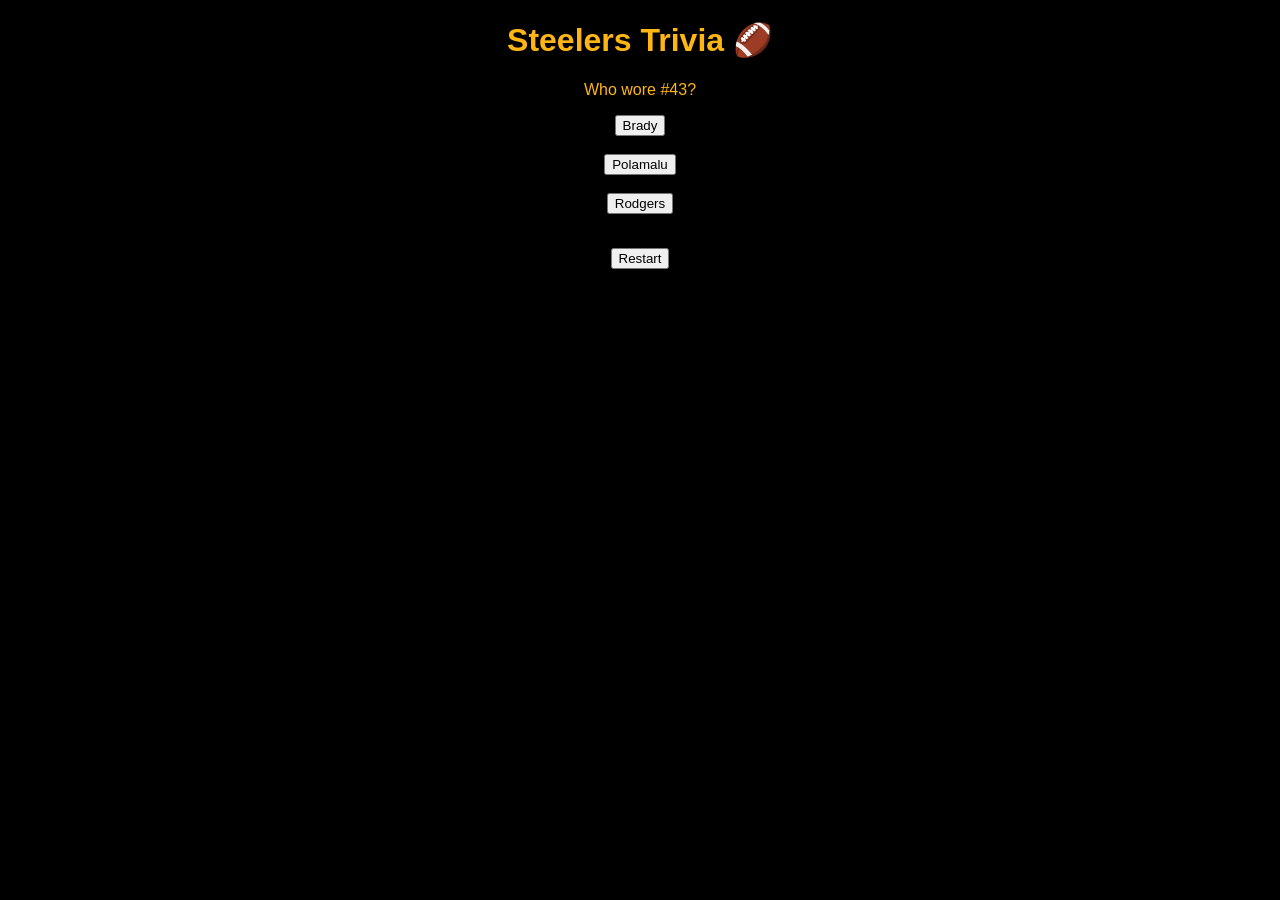
==== app.html @ 40a43d87 "Create app.html" ====
<!DOCTYPE html>
<html>
<head>
    <title>Steelers Trivia</title>
</head>

<body style="text-align:center; background:black; color:#FFB612; font-family:Arial;">

<h1>Steelers Trivia 🏈</h1>

<p id="question"></p>
<div id="answers"></div>
<p id="score"></p>

<button onclick="restart()">Restart</button>

<audio id="correctSound" src="https://www.soundjay.com/buttons/sounds/button-4.mp3"></audio>
<audio id="wrongSound" src="https://www.soundjay.com/buttons/sounds/button-10.mp3"></audio>

<script>
const quiz = [
    { q: "Who wore #43?", a: ["Brady","Polamalu","Rodgers"], correct: 1 },
    { q: "Steelers colors?", a: ["Red","Black & Gold","Green"], correct: 1 },
    { q: "Super Bowls won?", a: ["6","3","8"], correct: 0 }
];

let current = 0;
let score = 0;

function loadQ() {
    let q = quiz[current];
    document.getElementById("question").innerHTML = q.q;

    let html = "";
    q.a.forEach((ans,i)=>{
        html += `<button onclick="check(${i})">${ans}</button><br><br>`;
    });

    document.getElementById("answers").innerHTML = html;
}

function check(ans) {
    if(ans === quiz[current].correct){
        score++;
        document.getElementById("correctSound").play();
    } else {
        document.getElementById("wrongSound").play();
    }

    current++;

    if(current < quiz.length){
        loadQ();
    } else {
        document.getElementById("question").innerHTML = "Game Over!";
        document.getElementById("answers").innerHTML = "";
        document.getElementById("score").innerHTML = "Score: " + score + "/3";
    }
}

function restart(){
    current = 0;
    score = 0;
    document.getElementById("score").innerHTML = "";
    loadQ();
}

loadQ();
</script>

</body>
</html>
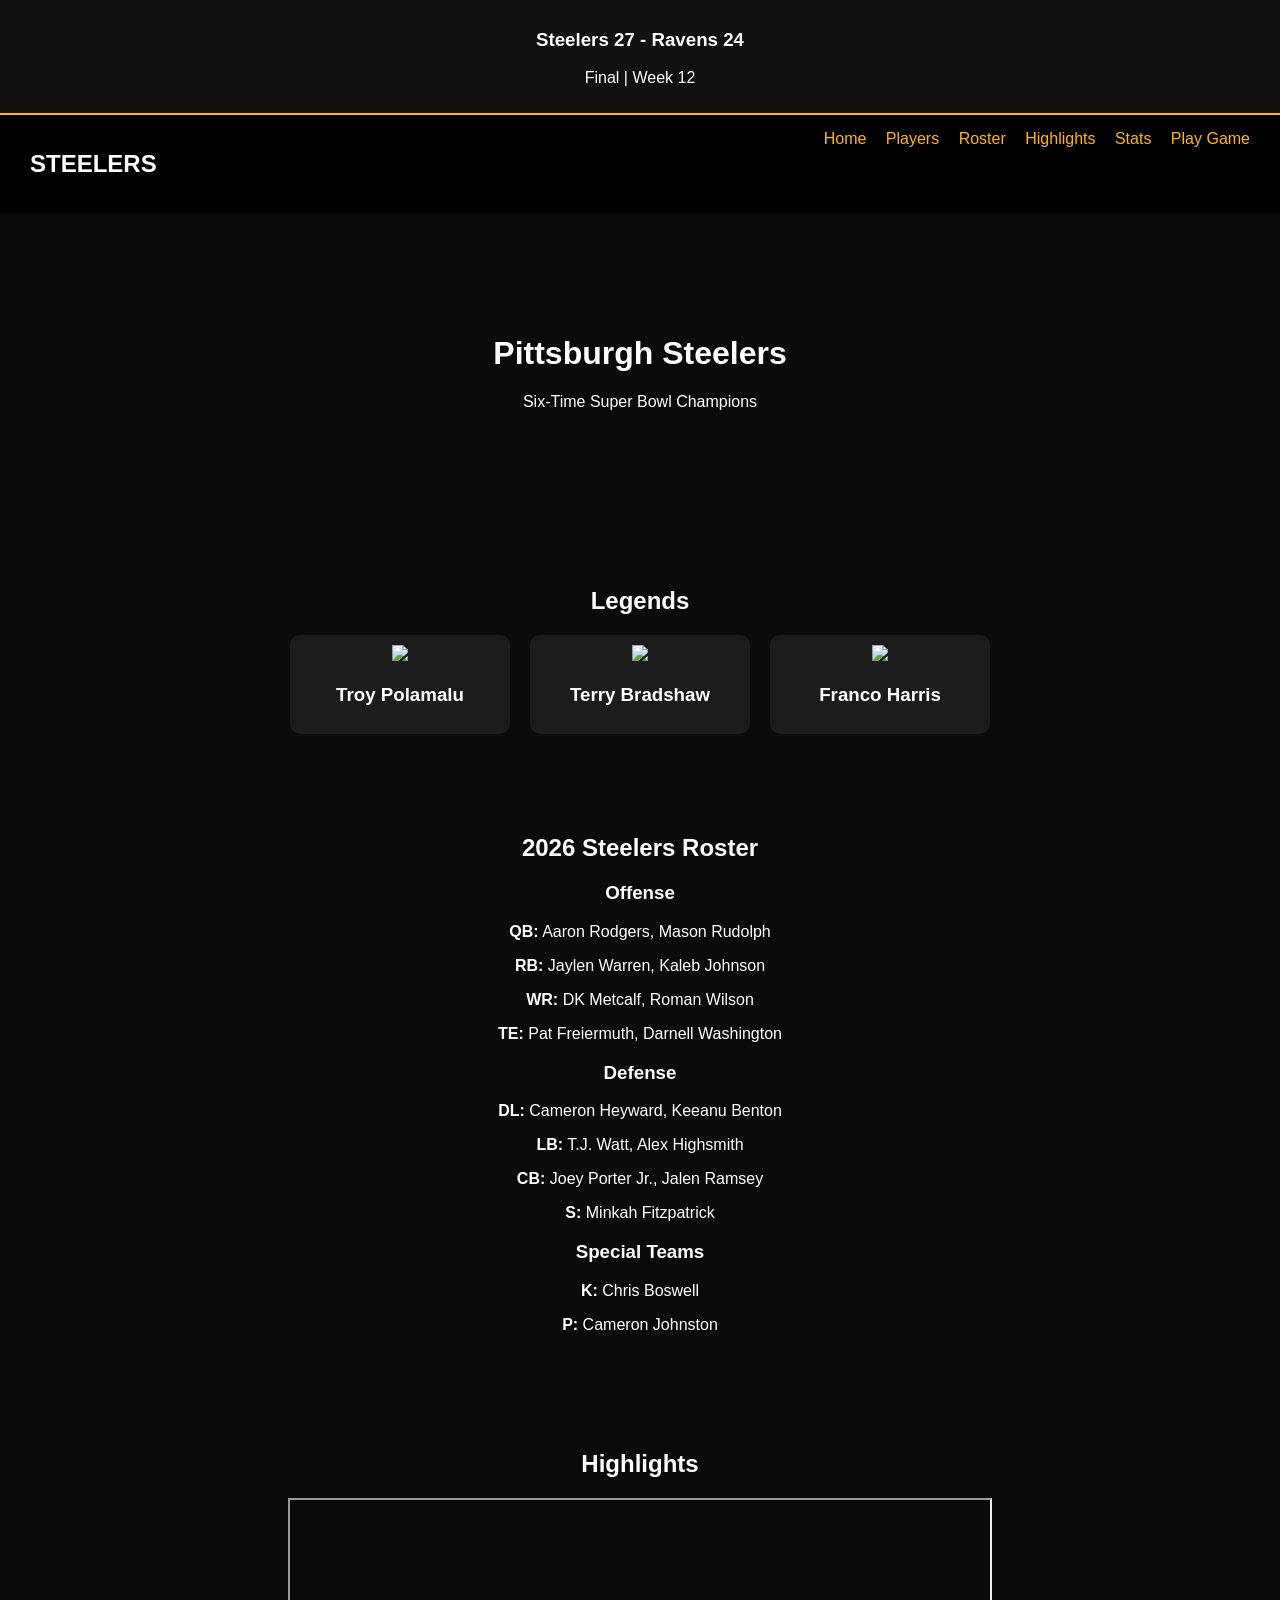
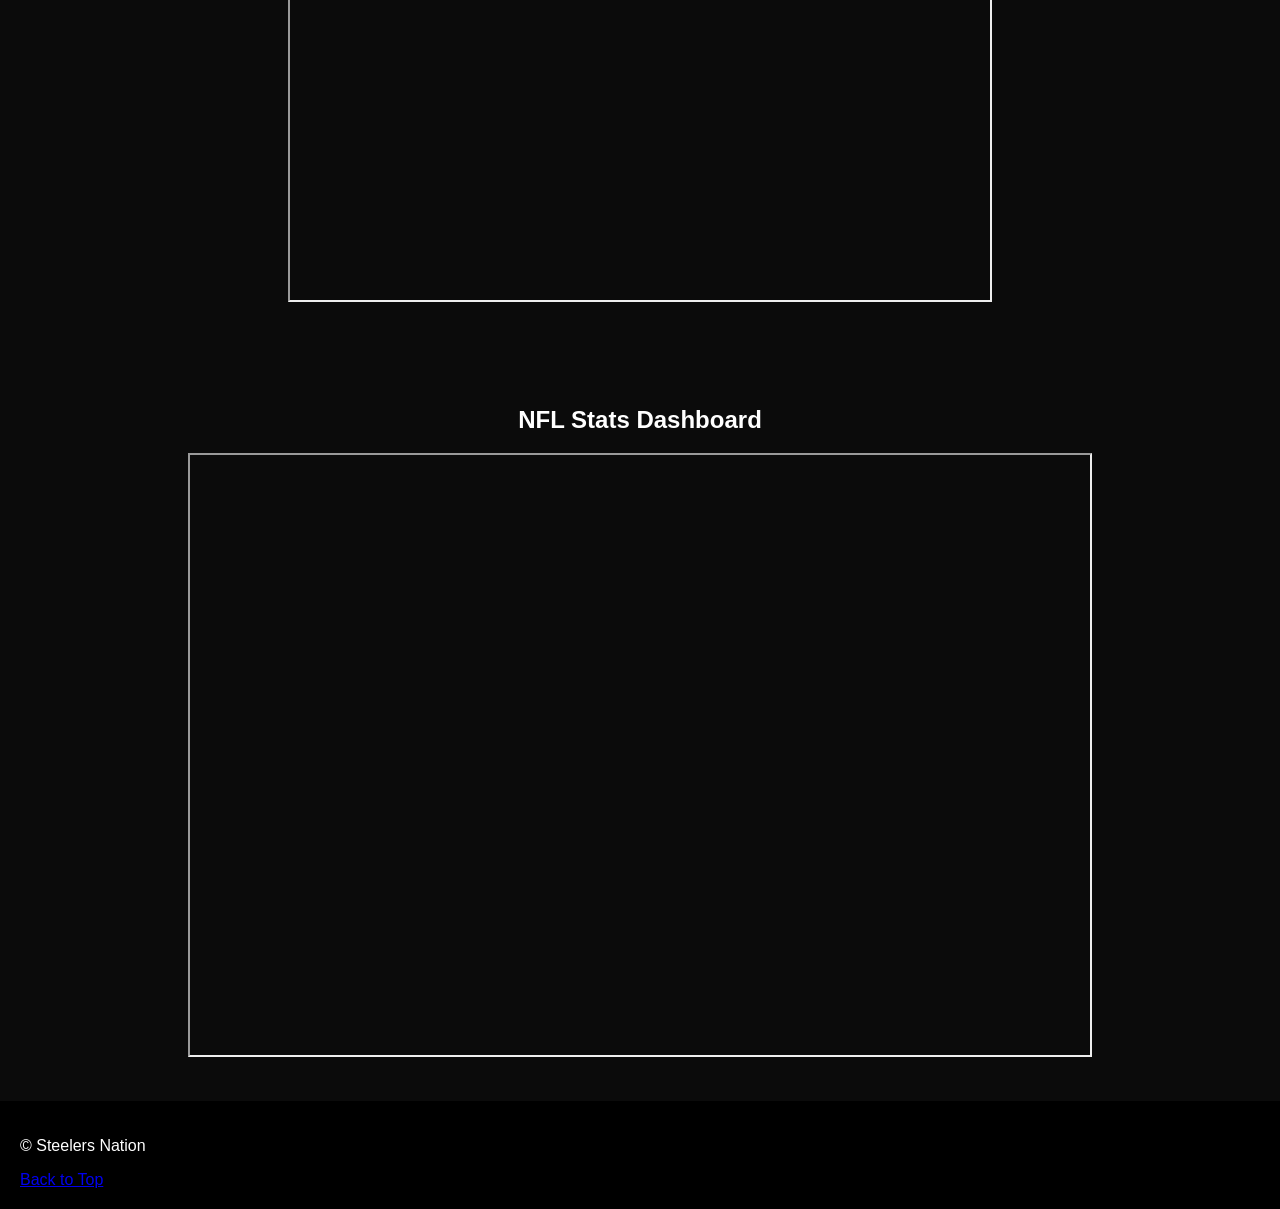
==== commit 15f4d731: "Update app.html" ====
--- a/app.html
+++ b/app.html
@@ -1,72 +1,119 @@
 <!DOCTYPE html>
-<html>
+<html lang="en">
 <head>
-    <title>Steelers Trivia</title>
+    <meta charset="UTF-8">
+    <title>Pittsburgh Steelers</title>
+    <link rel="stylesheet" href="styles.css">
 </head>
 
-<body style="text-align:center; background:black; color:#FFB612; font-family:Arial;">
+<body>
 
-<h1>Steelers Trivia 🏈</h1>
+<div class="page">
 
-<p id="question"></p>
-<div id="answers"></div>
-<p id="score"></p>
+<!-- SCOREBOARD -->
+<div class="scoreboard">
+    <h3>Steelers 27 - Ravens 24</h3>
+    <p>Final | Week 12</p>
+</div>
 
-<button onclick="restart()">Restart</button>
+<!-- NAV -->
+<div class="nav">
+    <h2>STEELERS</h2>
+    <div>
+        <a href="#top">Home</a>
+        <a href="#players">Players</a>
+        <a href="#roster">Roster</a>
+        <a href="#video">Highlights</a>
+        <a href="#stats">Stats</a>
+        <a href="app.html">Play Game</a>
+    </div>
+</div>
 
-<audio id="correctSound" src="https://www.soundjay.com/buttons/sounds/button-4.mp3"></audio>
-<audio id="wrongSound" src="https://www.soundjay.com/buttons/sounds/button-10.mp3"></audio>
+<!-- HERO -->
+<div class="hero" id="top">
+    <h1>Pittsburgh Steelers</h1>
+    <p>Six-Time Super Bowl Champions</p>
+</div>
 
-<script>
-const quiz = [
-    { q: "Who wore #43?", a: ["Brady","Polamalu","Rodgers"], correct: 1 },
-    { q: "Steelers colors?", a: ["Red","Black & Gold","Green"], correct: 1 },
-    { q: "Super Bowls won?", a: ["6","3","8"], correct: 0 }
-];
+<!-- PLAYERS -->
+<div class="section" id="players">
+    <h2>Legends</h2>
 
-let current = 0;
-let score = 0;
+    <div class="card-container">
+        <div class="card">
+            <img src="https://upload.wikimedia.org/wikipedia/commons/6/6f/Troy_Polamalu_2011.jpg">
+            <h3>Troy Polamalu</h3>
+        </div>
 
-function loadQ() {
-    let q = quiz[current];
-    document.getElementById("question").innerHTML = q.q;
+        <div class="card">
+            <img src="https://upload.wikimedia.org/wikipedia/commons/2/2e/Terry_Bradshaw_2014.jpg">
+            <h3>Terry Bradshaw</h3>
+        </div>
 
-    let html = "";
-    q.a.forEach((ans,i)=>{
-        html += `<button onclick="check(${i})">${ans}</button><br><br>`;
-    });
+        <div class="card">
+            <img src="https://upload.wikimedia.org/wikipedia/commons/3/3e/Franco_Harris_2007.jpg">
+            <h3>Franco Harris</h3>
+        </div>
+    </div>
+</div>
 
-    document.getElementById("answers").innerHTML = html;
-}
+<!-- ROSTER -->
+<div class="section" id="roster">
+    <h2>2026 Steelers Roster</h2>
 
-function check(ans) {
-    if(ans === quiz[current].correct){
-        score++;
-        document.getElementById("correctSound").play();
-    } else {
-        document.getElementById("wrongSound").play();
-    }
+    <div class="roster-grid">
 
-    current++;
+        <div class="roster-box">
+            <h3>Offense</h3>
+            <p><b>QB:</b> Aaron Rodgers, Mason Rudolph</p>
+            <p><b>RB:</b> Jaylen Warren, Kaleb Johnson</p>
+            <p><b>WR:</b> DK Metcalf, Roman Wilson</p>
+            <p><b>TE:</b> Pat Freiermuth, Darnell Washington</p>
+        </div>
 
-    if(current < quiz.length){
-        loadQ();
-    } else {
-        document.getElementById("question").innerHTML = "Game Over!";
-        document.getElementById("answers").innerHTML = "";
-        document.getElementById("score").innerHTML = "Score: " + score + "/3";
-    }
-}
+        <div class="roster-box">
+            <h3>Defense</h3>
+            <p><b>DL:</b> Cameron Heyward, Keeanu Benton</p>
+            <p><b>LB:</b> T.J. Watt, Alex Highsmith</p>
+            <p><b>CB:</b> Joey Porter Jr., Jalen Ramsey</p>
+            <p><b>S:</b> Minkah Fitzpatrick</p>
+        </div>
 
-function restart(){
-    current = 0;
-    score = 0;
-    document.getElementById("score").innerHTML = "";
-    loadQ();
-}
+        <div class="roster-box">
+            <h3>Special Teams</h3>
+            <p><b>K:</b> Chris Boswell</p>
+            <p><b>P:</b> Cameron Johnston</p>
+        </div>
 
-loadQ();
-</script>
+    </div>
+</div>
+
+<!-- VIDEO -->
+<div class="section" id="video">
+    <h2>Highlights</h2>
+
+    <iframe width="700" height="400"
+        src="https://www.youtube.com/embed/apXvAJOAsdU"
+        allowfullscreen>
+    </iframe>
+</div>
+
+<!-- TABLEAU -->
+<div class="section" id="stats">
+    <h2>NFL Stats Dashboard</h2>
+
+    <iframe src="https://public.tableau.com/views/NFLTeamStats/TeamStats?:embed=y&:display_count=yes"
+        width="900" height="600">
+    </iframe>
+</div>
+
+<!-- FOOTER -->
+<div class="footer">
+    <p>© Steelers Nation</p>
+    <a href="#top">Back to Top</a>
+</div>
+
+</div>
 
 </body>
 </html>
--- a/styles.css
+++ b/styles.css
@@ -0,0 +1,87 @@
+body {
+    margin: 0;
+    font-family: Arial;
+    background: #0b0b0b;
+    color: white;
+}
+
+/* LIGHT MODE */
+.light-mode {
+    background: #f4f4f4;
+    color: black;
+}
+
+/* SCOREBOARD */
+.scoreboard {
+    background: #111;
+    text-align: center;
+    padding: 10px;
+    border-bottom: 2px solid #FFB612;
+}
+
+/* NAV */
+.nav {
+    display: flex;
+    justify-content: space-between;
+    padding: 15px 30px;
+    background: black;
+}
+
+.nav a {
+    color: #FFB612;
+    margin-left: 15px;
+    text-decoration: none;
+}
+
+.nav button {
+    margin-left: 10px;
+}
+
+/* HERO */
+.hero {
+    background: url('https://upload.wikimedia.org/wikipedia/commons/5/5e/Heinz_Field.jpg') center/cover;
+    padding: 100px;
+    text-align: center;
+}
+
+/* SECTION */
+.section {
+    padding: 40px;
+    text-align: center;
+}
+
+/* CARDS */
+.card-container {
+    display: flex;
+    justify-content: center;
+    gap: 20px;
+}
+
+.card {
+    background: #1c1c1c;
+    padding: 10px;
+    border-radius: 10px;
+    width: 200px;
+    transition: 0.3s;
+}
+
+.card:hover {
+    transform: scale(1.1);
+}
+
+/* TABLE */
+table {
+    margin: auto;
+    border-collapse: collapse;
+}
+
+td, th {
+    border: 1px solid #FFB612;
+    padding: 10px;
+}
+
+/* FOOTER */
+.footer {
+    background: black;
+    padding: 20px;
+}
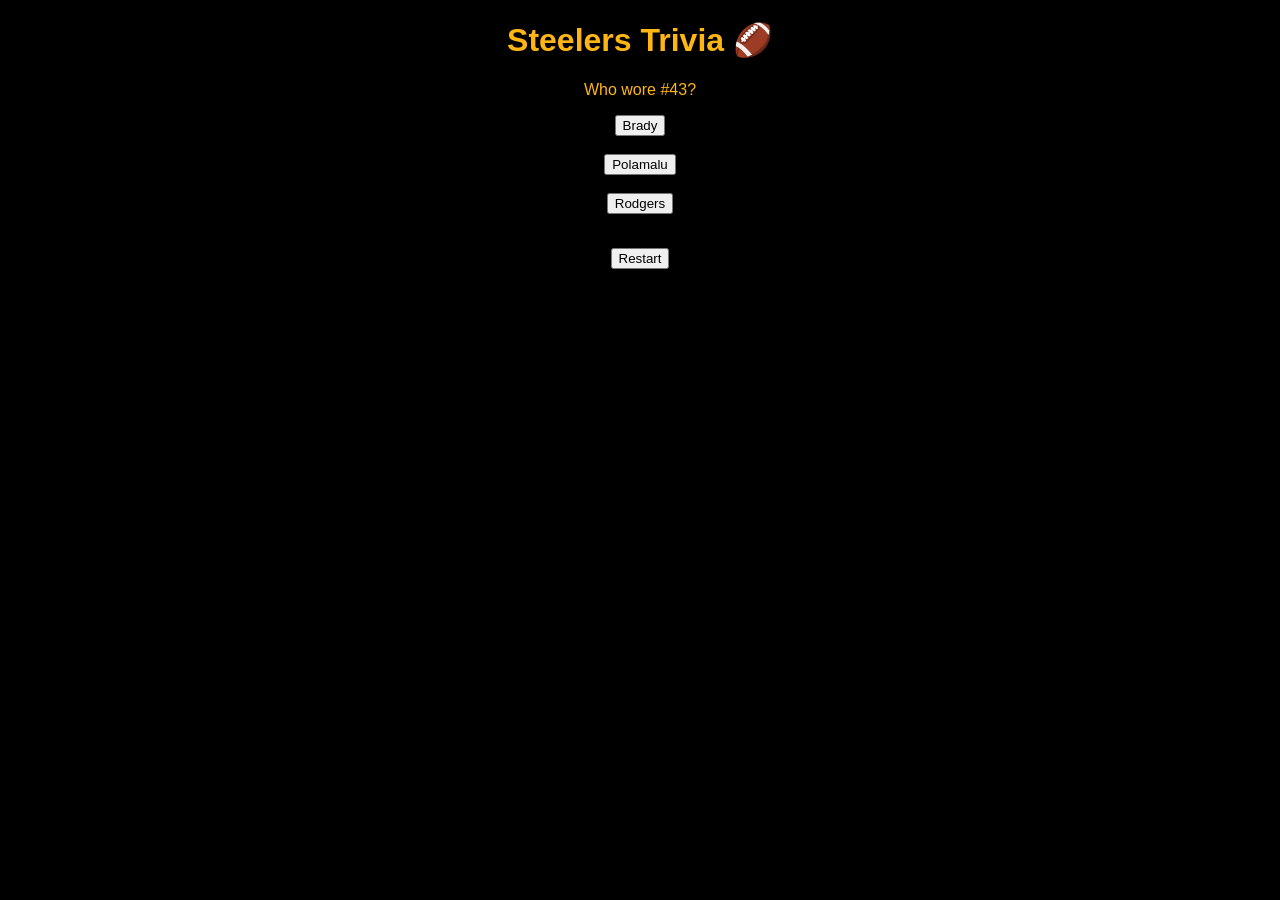
==== commit c68df0d3: "Update app.html" ====
--- a/app.html
+++ b/app.html
@@ -1,119 +1,72 @@
 <!DOCTYPE html>
-<html lang="en">
+<html>
 <head>
-    <meta charset="UTF-8">
-    <title>Pittsburgh Steelers</title>
-    <link rel="stylesheet" href="styles.css">
+    <title>Steelers Trivia</title>
 </head>
 
-<body>
+<body style="text-align:center; background:black; color:#FFB612; font-family:Arial;">
 
-<div class="page">
+<h1>Steelers Trivia 🏈</h1>
 
-<!-- SCOREBOARD -->
-<div class="scoreboard">
-    <h3>Steelers 27 - Ravens 24</h3>
-    <p>Final | Week 12</p>
-</div>
+<p id="question"></p>
+<div id="answers"></div>
+<p id="score"></p>
 
-<!-- NAV -->
-<div class="nav">
-    <h2>STEELERS</h2>
-    <div>
-        <a href="#top">Home</a>
-        <a href="#players">Players</a>
-        <a href="#roster">Roster</a>
-        <a href="#video">Highlights</a>
-        <a href="#stats">Stats</a>
-        <a href="app.html">Play Game</a>
-    </div>
-</div>
+<button onclick="restart()">Restart</button>
 
-<!-- HERO -->
-<div class="hero" id="top">
-    <h1>Pittsburgh Steelers</h1>
-    <p>Six-Time Super Bowl Champions</p>
-</div>
+<audio id="correctSound" src="https://www.soundjay.com/buttons/sounds/button-4.mp3"></audio>
+<audio id="wrongSound" src="https://www.soundjay.com/buttons/sounds/button-10.mp3"></audio>
 
-<!-- PLAYERS -->
-<div class="section" id="players">
-    <h2>Legends</h2>
+<script>
+const quiz = [
+    { q: "Who wore #43?", a: ["Brady","Polamalu","Rodgers"], correct: 1 },
+    { q: "Steelers colors?", a: ["Red","Black & Gold","Green"], correct: 1 },
+    { q: "Super Bowls won?", a: ["6","3","8"], correct: 0 }
+];
 
-    <div class="card-container">
-        <div class="card">
-            <img src="https://upload.wikimedia.org/wikipedia/commons/6/6f/Troy_Polamalu_2011.jpg">
-            <h3>Troy Polamalu</h3>
-        </div>
+let current = 0;
+let score = 0;
 
-        <div class="card">
-            <img src="https://upload.wikimedia.org/wikipedia/commons/2/2e/Terry_Bradshaw_2014.jpg">
-            <h3>Terry Bradshaw</h3>
-        </div>
+function loadQ() {
+    let q = quiz[current];
+    document.getElementById("question").innerHTML = q.q;
 
-        <div class="card">
-            <img src="https://upload.wikimedia.org/wikipedia/commons/3/3e/Franco_Harris_2007.jpg">
-            <h3>Franco Harris</h3>
-        </div>
-    </div>
-</div>
+    let html = "";
+    q.a.forEach((ans,i)=>{
+        html += `<button onclick="check(${i})">${ans}</button><br><br>`;
+    });
 
-<!-- ROSTER -->
-<div class="section" id="roster">
-    <h2>2026 Steelers Roster</h2>
+    document.getElementById("answers").innerHTML = html;
+}
 
-    <div class="roster-grid">
+function check(ans) {
+    if(ans === quiz[current].correct){
+        score++;
+        document.getElementById("correctSound").play();
+    } else {
+        document.getElementById("wrongSound").play();
+    }
 
-        <div class="roster-box">
-            <h3>Offense</h3>
-            <p><b>QB:</b> Aaron Rodgers, Mason Rudolph</p>
-            <p><b>RB:</b> Jaylen Warren, Kaleb Johnson</p>
-            <p><b>WR:</b> DK Metcalf, Roman Wilson</p>
-            <p><b>TE:</b> Pat Freiermuth, Darnell Washington</p>
-        </div>
+    current++;
 
-        <div class="roster-box">
-            <h3>Defense</h3>
-            <p><b>DL:</b> Cameron Heyward, Keeanu Benton</p>
-            <p><b>LB:</b> T.J. Watt, Alex Highsmith</p>
-            <p><b>CB:</b> Joey Porter Jr., Jalen Ramsey</p>
-            <p><b>S:</b> Minkah Fitzpatrick</p>
-        </div>
+    if(current < quiz.length){
+        loadQ();
+    } else {
+        document.getElementById("question").innerHTML = "Game Over!";
+        document.getElementById("answers").innerHTML = "";
+        document.getElementById("score").innerHTML = "Score: " + score + "/3";
+    }
+}
 
-        <div class="roster-box">
-            <h3>Special Teams</h3>
-            <p><b>K:</b> Chris Boswell</p>
-            <p><b>P:</b> Cameron Johnston</p>
-        </div>
+function restart(){
+    current = 0;
+    score = 0;
+    document.getElementById("score").innerHTML = "";
+    loadQ();
+}
 
-    </div>
-</div>
-
-<!-- VIDEO -->
-<div class="section" id="video">
-    <h2>Highlights</h2>
-
-    <iframe width="700" height="400"
-        src="https://www.youtube.com/embed/apXvAJOAsdU"
-        allowfullscreen>
-    </iframe>
-</div>
-
-<!-- TABLEAU -->
-<div class="section" id="stats">
-    <h2>NFL Stats Dashboard</h2>
-
-    <iframe src="https://public.tableau.com/views/NFLTeamStats/TeamStats?:embed=y&:display_count=yes"
-        width="900" height="600">
-    </iframe>
-</div>
-
-<!-- FOOTER -->
-<div class="footer">
-    <p>© Steelers Nation</p>
-    <a href="#top">Back to Top</a>
-</div>
-
-</div>
+loadQ();
+</script>
 
 </body>
 </html>
